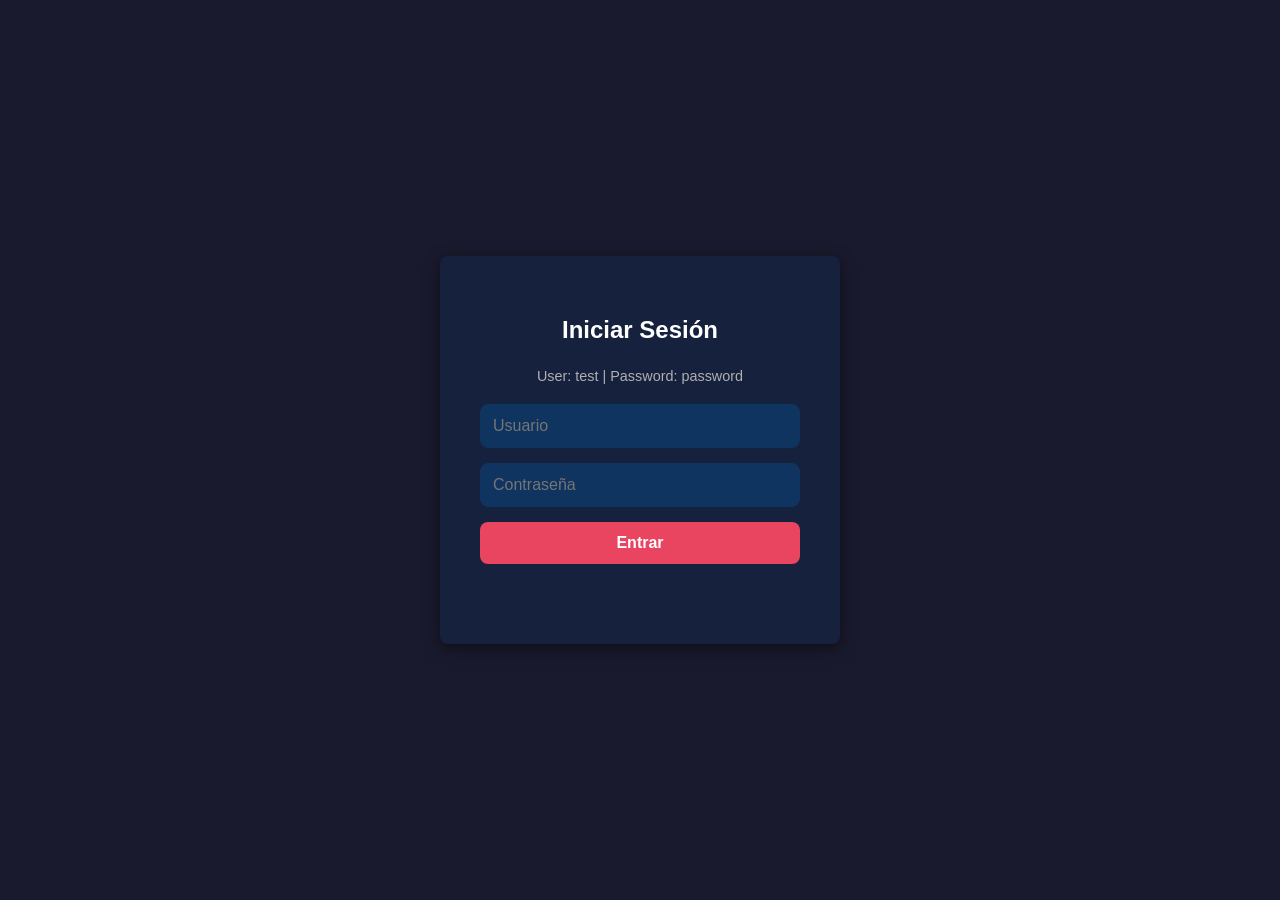
==== index.html @ abb82209 "v1.0 Login" ====
<!DOCTYPE html>
<html lang="es">
<head>
    <meta charset="UTF-8">
    <meta name="viewport" content="width=device-width, initial-scale=1.0">
    <title>Login Chat</title>
    <!-- Enlazamos el CSS -->
    <link rel="stylesheet" href="assets/css/style.css">
</head>
<body>

    <div class="login-wrapper">
        <div class="card">
            <h2>Iniciar Sesión</h2>
            <p style="color: var(--text-muted); font-size: 0.9em; margin-bottom: 20px;">
                User: test | Password: password
            </p>
            
            <form id="loginForm">
                <div class="form-group">
                    <input type="text" id="user" placeholder="Usuario" required autocomplete="username">
                </div>
                <div class="form-group">
                    <input type="password" id="password" placeholder="Contraseña" required autocomplete="current-password">
                </div>
                <button type="submit">Entrar</button>
            </form>
            
            <div id="message"></div>
        </div>
    </div>

    <script src="assets/js/app.js"></script>
</body>
</html>
---- assets/css/style.css ----
/* assets/css/style.css */

:root {
    --bg-color: #1a1a2e;         /* Fondo muy oscuro */
    --container-bg: #16213e;     /* Fondo de contenedores */
    --accent-color: #0f3460;     /* Azul oscuro */
    --highlight-color: #e94560;  /* Rojo/Rosa para botones */
    --text-color: #eaeaea;       /* Texto claro */
    --text-muted: #b0b0b0;       /* Texto secundario */
    --input-bg: #0f3460;         /* Fondo inputs */
    --border-radius: 8px;
}

body {
    font-family: 'Segoe UI', Tahoma, Geneva, Verdana, sans-serif;
    background-color: var(--bg-color);
    color: var(--text-color);
    margin: 0;
    display: flex;
    justify-content: center;
    align-items: center;
    min-height: 100vh;
}

/* --- ESTILOS LOGIN --- */
.login-wrapper {
    width: 100%;
    max-width: 400px;
    padding: 20px;
}

.card {
    background-color: var(--container-bg);
    padding: 2.5rem;
    border-radius: var(--border-radius);
    box-shadow: 0 4px 15px rgba(0, 0, 0, 0.5);
    text-align: center;
}

h2, h1 {
    margin-bottom: 1.5rem;
    color: white;
}

/* Formularios */
.form-group {
    margin-bottom: 15px;
    text-align: left;
}

input[type="text"], 
input[type="password"] {
    width: 100%;
    padding: 12px;
    background-color: var(--input-bg);
    border: 1px solid var(--accent-color);
    color: white;
    border-radius: var(--border-radius);
    box-sizing: border-box; /* Para que el padding no rompa el ancho */
    font-size: 1rem;
    transition: border-color 0.3s;
}

input:focus {
    outline: none;
    border-color: var(--highlight-color);
}

/* Botones */
button, .btn {
    background-color: var(--highlight-color);
    color: white;
    padding: 12px 20px;
    border: none;
    border-radius: var(--border-radius);
    cursor: pointer;
    font-weight: bold;
    font-size: 1rem;
    width: 100%;
    transition: background 0.3s, transform 0.1s;
    text-decoration: none;
    display: inline-block;
}

button:hover, .btn:hover {
    background-color: #c0354e;
}

button:active {
    transform: scale(0.98);
}

/* Mensajes de error/éxito */
#message {
    margin-top: 20px;
    min-height: 20px;
    font-weight: 500;
}

/* --- ESTILOS CHAT (Dashboard) --- */
.app-container {
    width: 90%;
    max-width: 1000px;
    height: 85vh;
    background-color: var(--container-bg);
    border-radius: var(--border-radius);
    display: flex;
    flex-direction: column;
    box-shadow: 0 10px 30px rgba(0,0,0,0.5);
    overflow: hidden;
}

.chat-header {
    background-color: rgba(0,0,0,0.2);
    padding: 15px 20px;
    display: flex;
    justify-content: space-between;
    align-items: center;
    border-bottom: 1px solid var(--accent-color);
}

.chat-content {
    flex: 1;
    padding: 20px;
    display: flex;
    flex-direction: column;
    justify-content: center;
    align-items: center;
    color: var(--text-muted);
}

.btn-small {
    width: auto;
    padding: 8px 16px;
    font-size: 0.9rem;
}
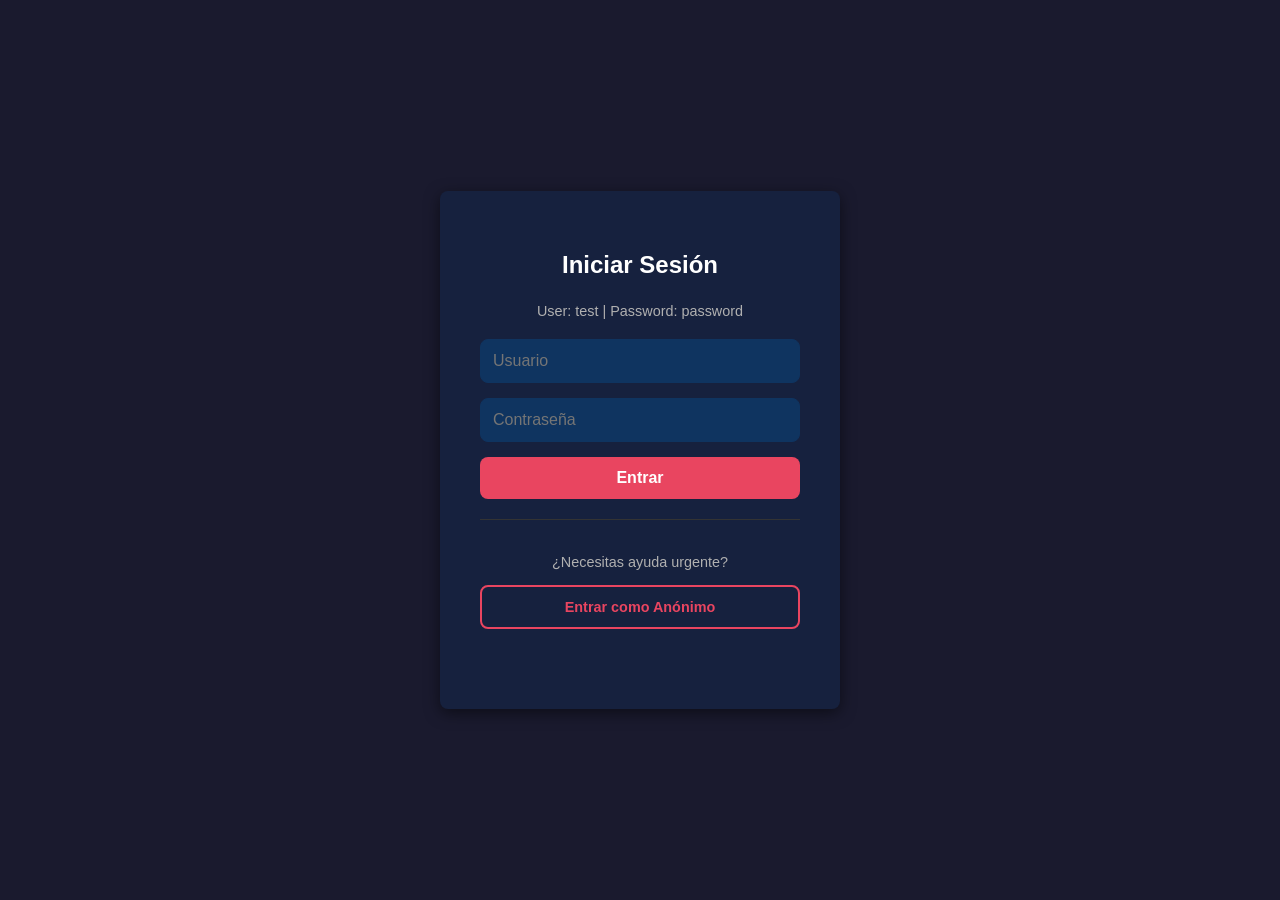
==== commit 13c82aba: "1.1 Login anonimo primera version" ====
--- a/index.html
+++ b/index.html
@@ -25,6 +25,11 @@
                 </div>
                 <button type="submit">Entrar</button>
             </form>
+
+            <div style="margin-top: 20px; border-top: 1px solid #333; padding-top: 20px;">
+                <p style="font-size: 0.9rem; color: var(--text-muted); margin-bottom: 10px;">¿Necesitas ayuda urgente?</p>
+                <button id="btnAnon" class="btn-secondary">Entrar como Anónimo</button>
+            </div>
             
             <div id="message"></div>
         </div>
--- a/assets/css/style.css
+++ b/assets/css/style.css
@@ -133,4 +133,17 @@
     width: auto;
     padding: 8px 16px;
     font-size: 0.9rem;
+}
+
+.btn-secondary {
+    background-color: transparent;
+    border: 2px solid var(--highlight-color);
+    color: var(--highlight-color);
+    margin-top: 5px;
+    font-size: 0.9rem;
+}
+
+.btn-secondary:hover {
+    background-color: var(--highlight-color);
+    color: white;
 }
